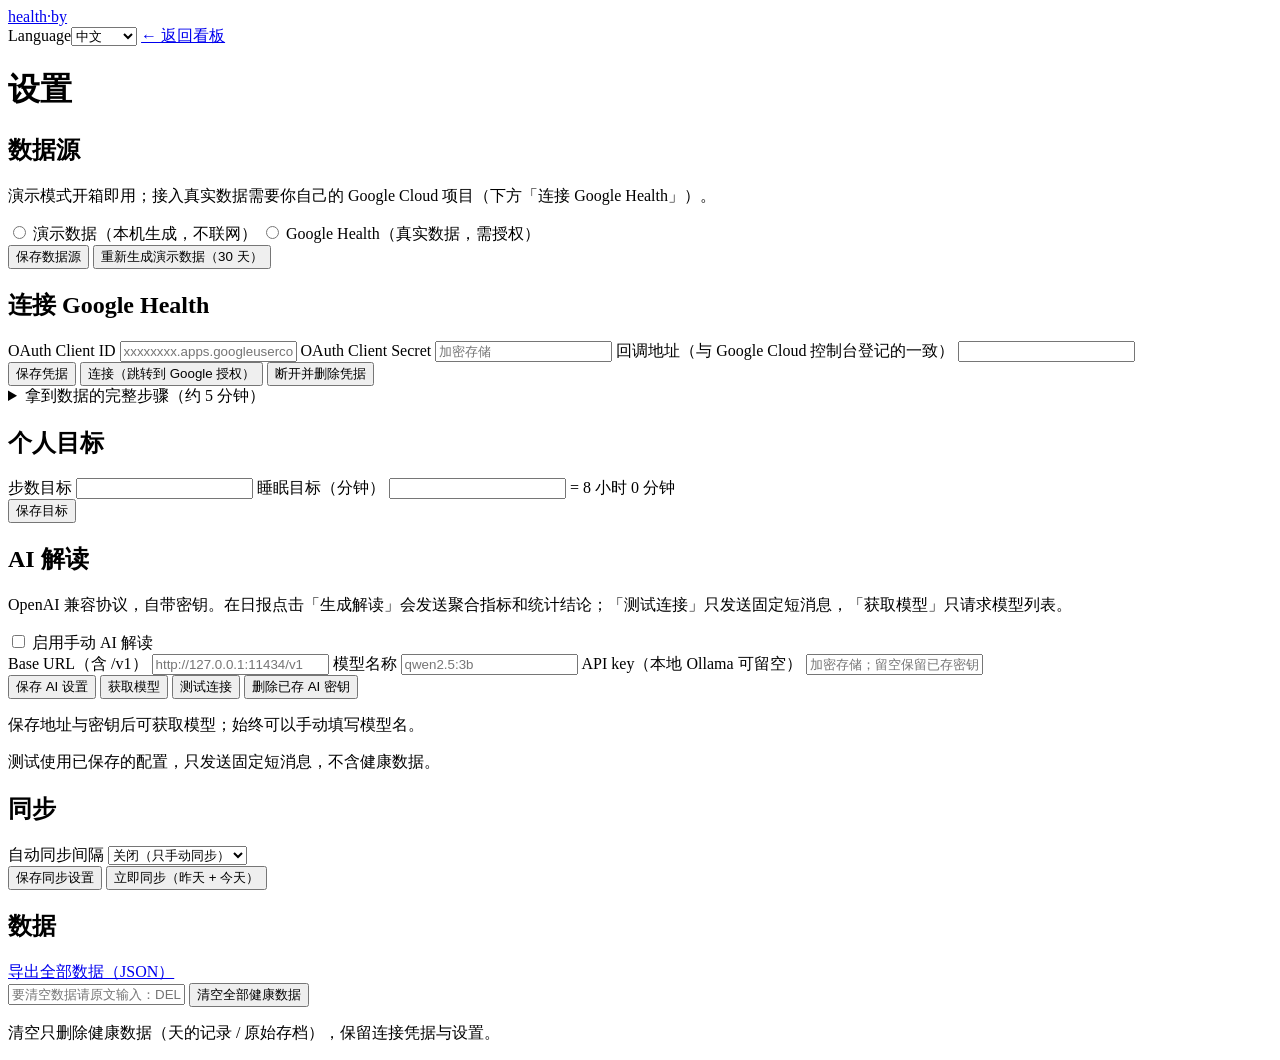
==== health_by/web/settings.html @ 977ff5c2 "feat: JSON API and build-free web interface" ====
<!doctype html>
<html lang="zh">
<head>
  <meta charset="utf-8">
  <meta name="viewport" content="width=device-width, initial-scale=1">
  <title data-i18n="web.settings.text.d1e075354">Health By · 设置</title>
  <link rel="icon" href="/static/favicon.svg" type="image/svg+xml">
  <link rel="stylesheet" href="/static/css/app.css">
</head>
<body>
  <header class="masthead masthead-slim">
    <div class="masthead-row">
      <div class="brand"><a href="/">health<span>·by</span></a></div>
      <label class="language-picker"><span data-i18n="language.label">Language</span><select data-language-select aria-label="Language"><option value="zh">中文</option><option value="en">English</option></select></label>
      <a class="btn btn-sm" href="/"><span data-i18n="web.settings.text.679f2a6cb">← 返回看板</span></a>
    </div>
    <div class="rule-double" role="presentation"></div>
  </header>

  <main class="page page-narrow">
    <h1 class="page-title"><span data-i18n="web.settings.text.df3d58c7d">设置</span></h1>
    <div id="oauth-banner" class="banner" hidden></div>

    <section class="card">
      <h2><span data-i18n="web.settings.text.186be2232">数据源</span></h2>
      <p class="muted small"><span data-i18n="web.settings.text.197866c98">演示模式开箱即用；接入真实数据需要你自己的 Google Cloud 项目（下方「连接 Google Health」）。</span></p>
      <div class="radio-row" id="provider-row">
        <label class="radio"><input type="radio" name="provider" value="demo"> <span data-i18n="web.settings.text.2debd94cb">演示数据（本机生成，不联网）</span></label>
        <label class="radio"><input type="radio" name="provider" value="google-health"> <span data-i18n="web.settings.text.614261cb2">Google Health（真实数据，需授权）</span></label>
      </div>
      <div class="row">
        <button id="save-provider" class="btn btn-primary"><span data-i18n="web.settings.text.beec7877a">保存数据源</span></button>
        <button id="seed-demo" class="btn"><span data-i18n="web.settings.text.2cc71bd17">重新生成演示数据（30 天）</span></button>
      </div>
      <p id="demo-note" class="muted small" hidden></p>
    </section>

    <section class="card">
      <h2><span data-i18n="web.settings.text.c7777dda2">连接 Google Health</span></h2>
      <div class="status-row" id="gh-status"></div>
      <div class="form-grid">
        <label>
          OAuth Client ID
          <input type="text" id="gh-client-id" placeholder="xxxxxxxx.apps.googleusercontent.com" autocomplete="off">
        </label>
        <label>
          OAuth Client Secret
          <input type="password" id="gh-client-secret" placeholder="加密存储" autocomplete="new-password" data-i18n-placeholder="web.settings.placeholder.4430a3caf">
        </label>
        <label>
          <span data-i18n="web.settings.text.480ed7ca5">回调地址（与 Google Cloud 控制台登记的一致）</span>
          <input type="text" id="gh-redirect-uri" autocomplete="off">
        </label>
      </div>
      <div class="row">
        <button id="save-credentials" class="btn btn-primary"><span data-i18n="web.settings.text.47c61ce5c">保存凭据</span></button>
        <button id="connect-gh" class="btn"><span data-i18n="web.settings.text.912f4fb33">连接（跳转到 Google 授权）</span></button>
        <button id="disconnect-gh" class="btn btn-danger"><span data-i18n="web.settings.text.5de9b6543">断开并删除凭据</span></button>
      </div>
      <details class="hint">
        <summary><span data-i18n="web.settings.text.ea24c5df6">拿到数据的完整步骤（约 5 分钟）</span></summary>
        <ol>
          <li><span data-i18n="web.settings.text.12404a0b6">在</span> <code>console.cloud.google.com</code> <span data-i18n="web.settings.text.f387d4d10">新建项目，搜索并启用「Google Health API」。</span></li>
          <li><span data-i18n="web.settings.text.6bf10d650">配置 OAuth 同意屏幕（External），把你自己添加为测试用户。</span></li>
          <li><span data-i18n="web.settings.text.41c246734">创建「Web 应用」类型的 OAuth 客户端，回调地址填上面的回调地址（原样复制）。</span></li>
          <li><span data-i18n="web.settings.text.cd7c11006">把 Client ID / Secret 填入本页并保存，然后点「连接」。</span></li>
        </ol>
        <p class="muted small"><span data-i18n="web.settings.text.404a3ac64">注意：Google 测试模式下的 refresh token 每 7 天过期，过期后本页会提示「需要重新连接」，点一次「连接」即可，无需重新配置。</span></p>
      </details>
    </section>

    <section class="card">
      <h2><span data-i18n="web.settings.text.970386ee7">个人目标</span></h2>
      <div class="form-grid form-grid-2">
        <label><span data-i18n="web.settings.text.065cbd7d1">步数目标</span> <input type="number" id="goal-steps" min="1" step="500"></label>
        <label><span data-i18n="web.settings.text.33d67ae27">睡眠目标（分钟）</span>
          <input type="number" id="goal-sleep" min="60" step="15">
          <span class="field-hint">= <span id="goal-sleep-hours"><span data-i18n="web.settings.text.08666137d">8 小时 0 分钟</span></span></span>
        </label>
      </div>
      <div class="row"><button id="save-goals" class="btn btn-primary"><span data-i18n="web.settings.text.6fc46974c">保存目标</span></button></div>
    </section>

    <section class="card" id="ai-settings">
      <h2><span data-i18n="web.settings.text.0e18125db">AI 解读</span></h2>
      <p class="muted small"><span data-i18n="web.settings.text.8a6cf768a">OpenAI 兼容协议，自带密钥。在日报点击「生成解读」会发送聚合指标和统计结论；「测试连接」只发送固定短消息，「获取模型」只请求模型列表。</span></p>
      <label class="radio"><input type="checkbox" id="ai-enabled"> <span data-i18n="web.settings.text.579903350">启用手动 AI 解读</span></label>
      <p id="ai-disclosure" class="muted small" aria-live="polite" hidden></p>
      <div class="form-grid">
        <label><span data-i18n="web.settings.text.94eab6c58">Base URL（含 /v1）</span>
          <input type="url" id="ai-base-url" placeholder="http://127.0.0.1:11434/v1" autocomplete="off">
        </label>
        <label><span data-i18n="web.settings.text.cb2f1709f">模型名称</span>
          <input type="text" id="ai-model" placeholder="qwen2.5:3b" autocomplete="off">
        </label>
        <label id="ai-model-picker" hidden><span data-i18n="web.settings.text.327bd579c">从已获取的模型中选择</span>
          <select id="ai-model-list" aria-label="从已获取的模型中选择" hidden data-i18n-aria-label="web.settings.aria-label.327bd579c"></select>
        </label>
        <label><span data-i18n="web.settings.text.26315cada">API key（本地 Ollama 可留空）</span>
          <input type="password" id="ai-key" autocomplete="new-password" placeholder="加密存储；留空保留已存密钥" data-i18n-placeholder="web.settings.placeholder.aeeac219b">
        </label>
      </div>
      <div class="row">
        <button id="ai-save" class="btn btn-primary"><span data-i18n="web.settings.text.59dbbf0b4">保存 AI 设置</span></button>
        <button id="ai-models" class="btn"><span data-i18n="web.settings.text.83fcfb4c1">获取模型</span></button>
        <button id="ai-test" class="btn"><span data-i18n="web.settings.text.0a98a48ea">测试连接</span></button>
        <button id="ai-clear-key" class="btn"><span data-i18n="web.settings.text.71711dbbd">删除已存 AI 密钥</span></button>
      </div>
      <p class="muted small" id="ai-settings-note" aria-live="polite"></p>
      <p class="muted small" id="ai-models-note" role="status"><span data-i18n="web.settings.text.0b2051ff8">保存地址与密钥后可获取模型；始终可以手动填写模型名。</span></p>
      <p class="muted small ai-test-result" id="ai-test-result" role="status" aria-live="polite"><span data-i18n="web.settings.text.20de0829b">测试使用已保存的配置，只发送固定短消息，不含健康数据。</span></p>
    </section>

    <section class="card">
      <h2><span data-i18n="web.settings.text.dcfe516d1">同步</span></h2>
      <div class="form-grid form-grid-2">
        <label><span data-i18n="web.settings.text.f5db2c364">自动同步间隔</span>
          <select id="sync-interval">
            <option value="0" data-i18n="web.settings.text.05a3236e4">关闭（只手动同步）</option>
            <option value="60" data-i18n="web.settings.text.adf263eca">每小时</option>
            <option value="360" data-i18n="web.settings.text.ed59c7c06">每 6 小时</option>
            <option value="720" data-i18n="web.settings.text.06921f0aa">每 12 小时</option>
            <option value="1440" data-i18n="web.settings.text.eea1694c2">每天</option>
          </select>
        </label>
      </div>
      <div class="row">
        <button id="save-sync" class="btn btn-primary"><span data-i18n="web.settings.text.91a92469f">保存同步设置</span></button>
        <button id="sync-now" class="btn"><span data-i18n="web.settings.text.f7a6d065e">立即同步（昨天 + 今天）</span></button>
      </div>
      <p id="sync-note" class="muted small" aria-live="polite"></p>
      <div id="sync-runs"></div>
    </section>

    <section class="card">
      <h2><span data-i18n="web.settings.text.5440f7424">数据</span></h2>
      <div class="row">
        <a id="export-link" class="btn" href="/api/v1/export"><span data-i18n="web.settings.text.3d94aa5b3">导出全部数据（JSON）</span></a>
      </div>
      <div class="row danger-zone">
        <input type="text" id="clear-confirm" placeholder="要清空数据请原文输入：DELETE ALL DATA" data-i18n-placeholder="web.settings.placeholder.127466aca">
        <button id="clear-data" class="btn btn-danger"><span data-i18n="web.settings.text.a8aeb5cce">清空全部健康数据</span></button>
      </div>
      <p class="muted small"><span data-i18n="web.settings.text.efa2d1f5c">清空只删除健康数据（天的记录 / 原始存档），保留连接凭据与设置。</span></p>
    </section>

    <p class="disclaimer" id="about"></p>
  </main>

  <div id="toast" class="toast" hidden></div>

  <script type="module" src="/static/js/settings.js"></script>
</body>
</html>
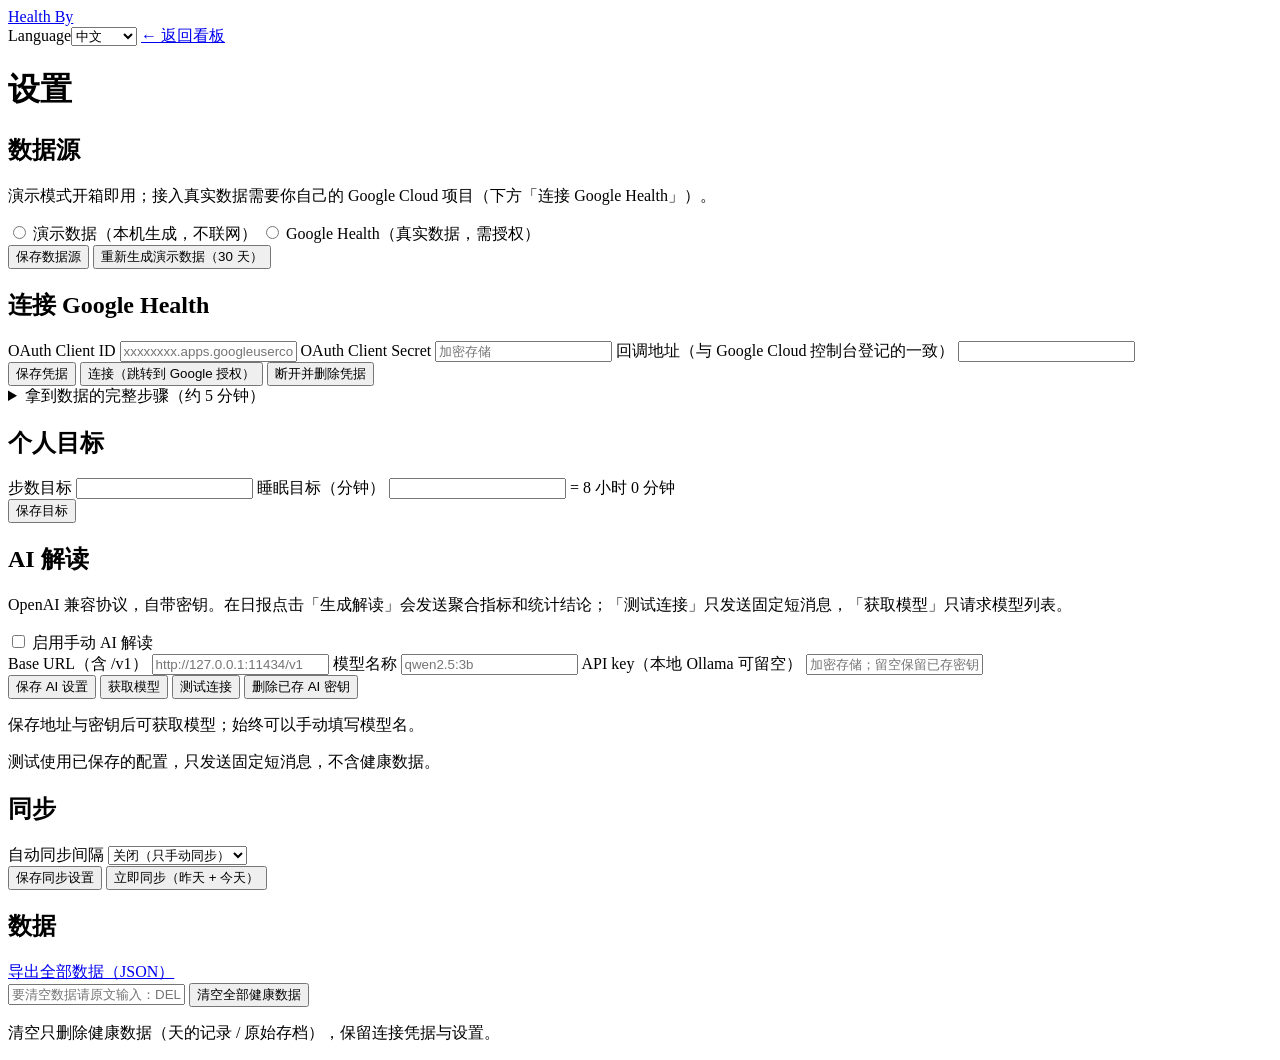
==== commit 0da846c6: "docs: write the product name as Health By everywhere" ====
--- a/health_by/web/settings.html
+++ b/health_by/web/settings.html
@@ -10,7 +10,7 @@
 <body>
   <header class="masthead masthead-slim">
     <div class="masthead-row">
-      <div class="brand"><a href="/">health<span>·by</span></a></div>
+      <div class="brand"><a href="/">Health By</a></div>
       <label class="language-picker"><span data-i18n="language.label">Language</span><select data-language-select aria-label="Language"><option value="zh">中文</option><option value="en">English</option></select></label>
       <a class="btn btn-sm" href="/"><span data-i18n="web.settings.text.679f2a6cb">← 返回看板</span></a>
     </div>
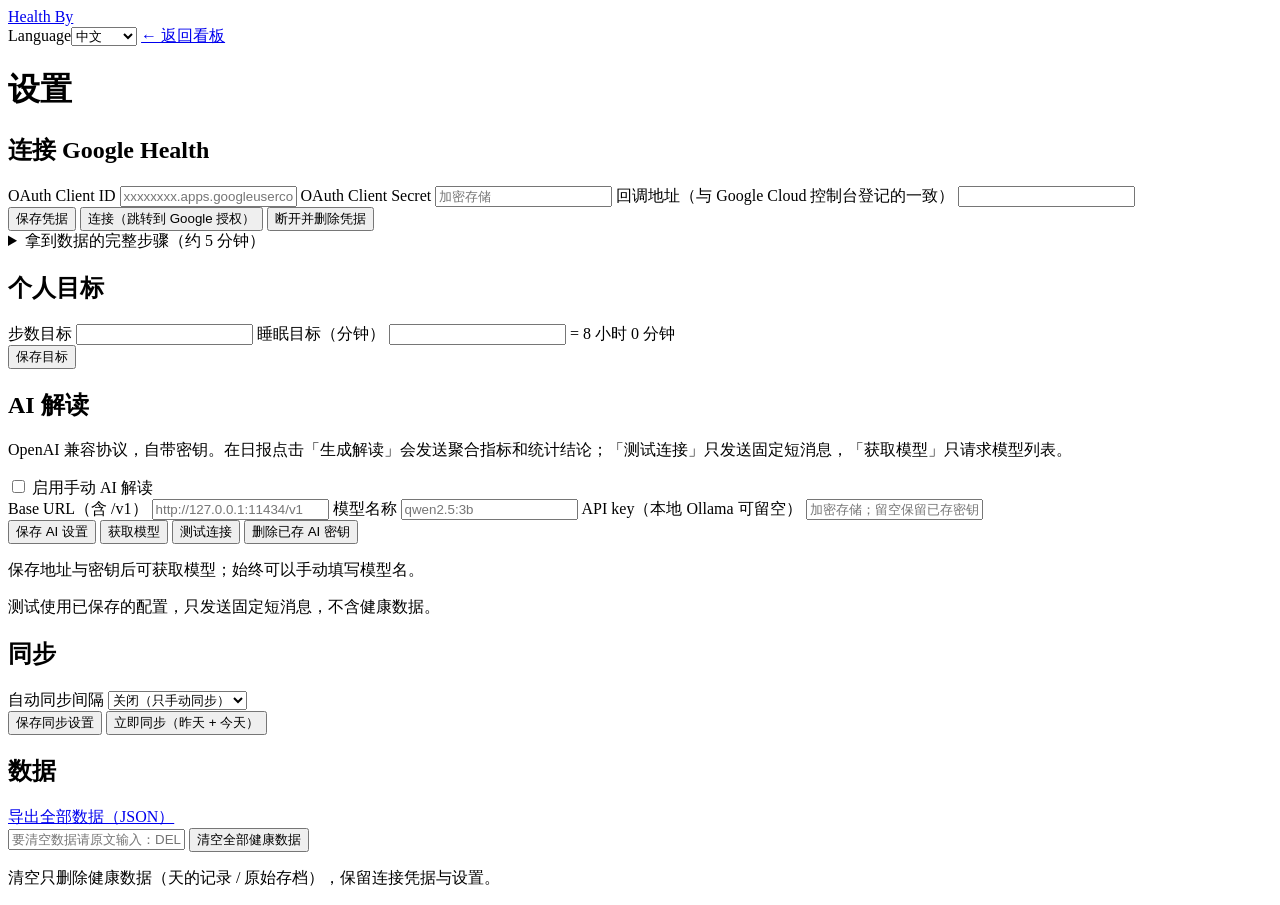
==== commit b16e20c0: "refactor: remove demo data from the product" ====
--- a/health_by/web/settings.html
+++ b/health_by/web/settings.html
@@ -20,20 +20,6 @@
   <main class="page page-narrow">
     <h1 class="page-title"><span data-i18n="web.settings.text.df3d58c7d">设置</span></h1>
     <div id="oauth-banner" class="banner" hidden></div>
-
-    <section class="card">
-      <h2><span data-i18n="web.settings.text.186be2232">数据源</span></h2>
-      <p class="muted small"><span data-i18n="web.settings.text.197866c98">演示模式开箱即用；接入真实数据需要你自己的 Google Cloud 项目（下方「连接 Google Health」）。</span></p>
-      <div class="radio-row" id="provider-row">
-        <label class="radio"><input type="radio" name="provider" value="demo"> <span data-i18n="web.settings.text.2debd94cb">演示数据（本机生成，不联网）</span></label>
-        <label class="radio"><input type="radio" name="provider" value="google-health"> <span data-i18n="web.settings.text.614261cb2">Google Health（真实数据，需授权）</span></label>
-      </div>
-      <div class="row">
-        <button id="save-provider" class="btn btn-primary"><span data-i18n="web.settings.text.beec7877a">保存数据源</span></button>
-        <button id="seed-demo" class="btn"><span data-i18n="web.settings.text.2cc71bd17">重新生成演示数据（30 天）</span></button>
-      </div>
-      <p id="demo-note" class="muted small" hidden></p>
-    </section>
 
     <section class="card">
       <h2><span data-i18n="web.settings.text.c7777dda2">连接 Google Health</span></h2>
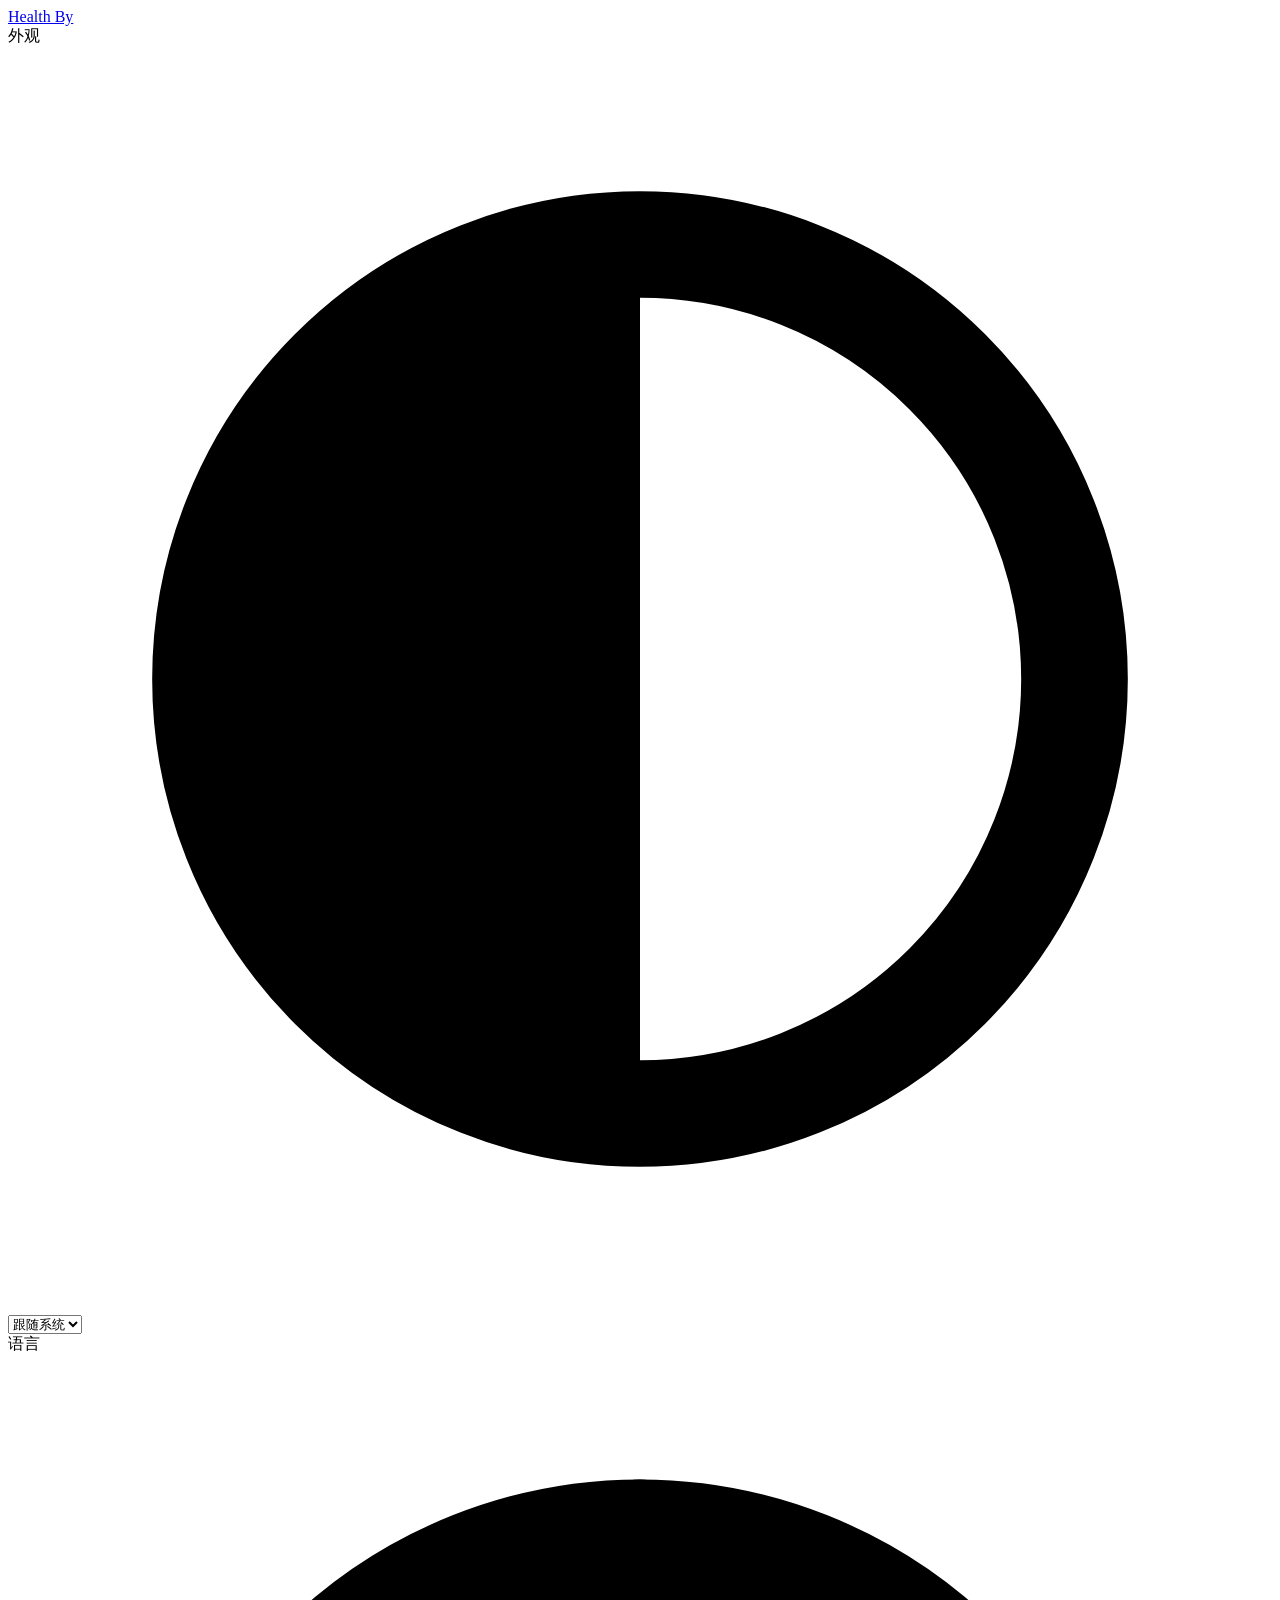
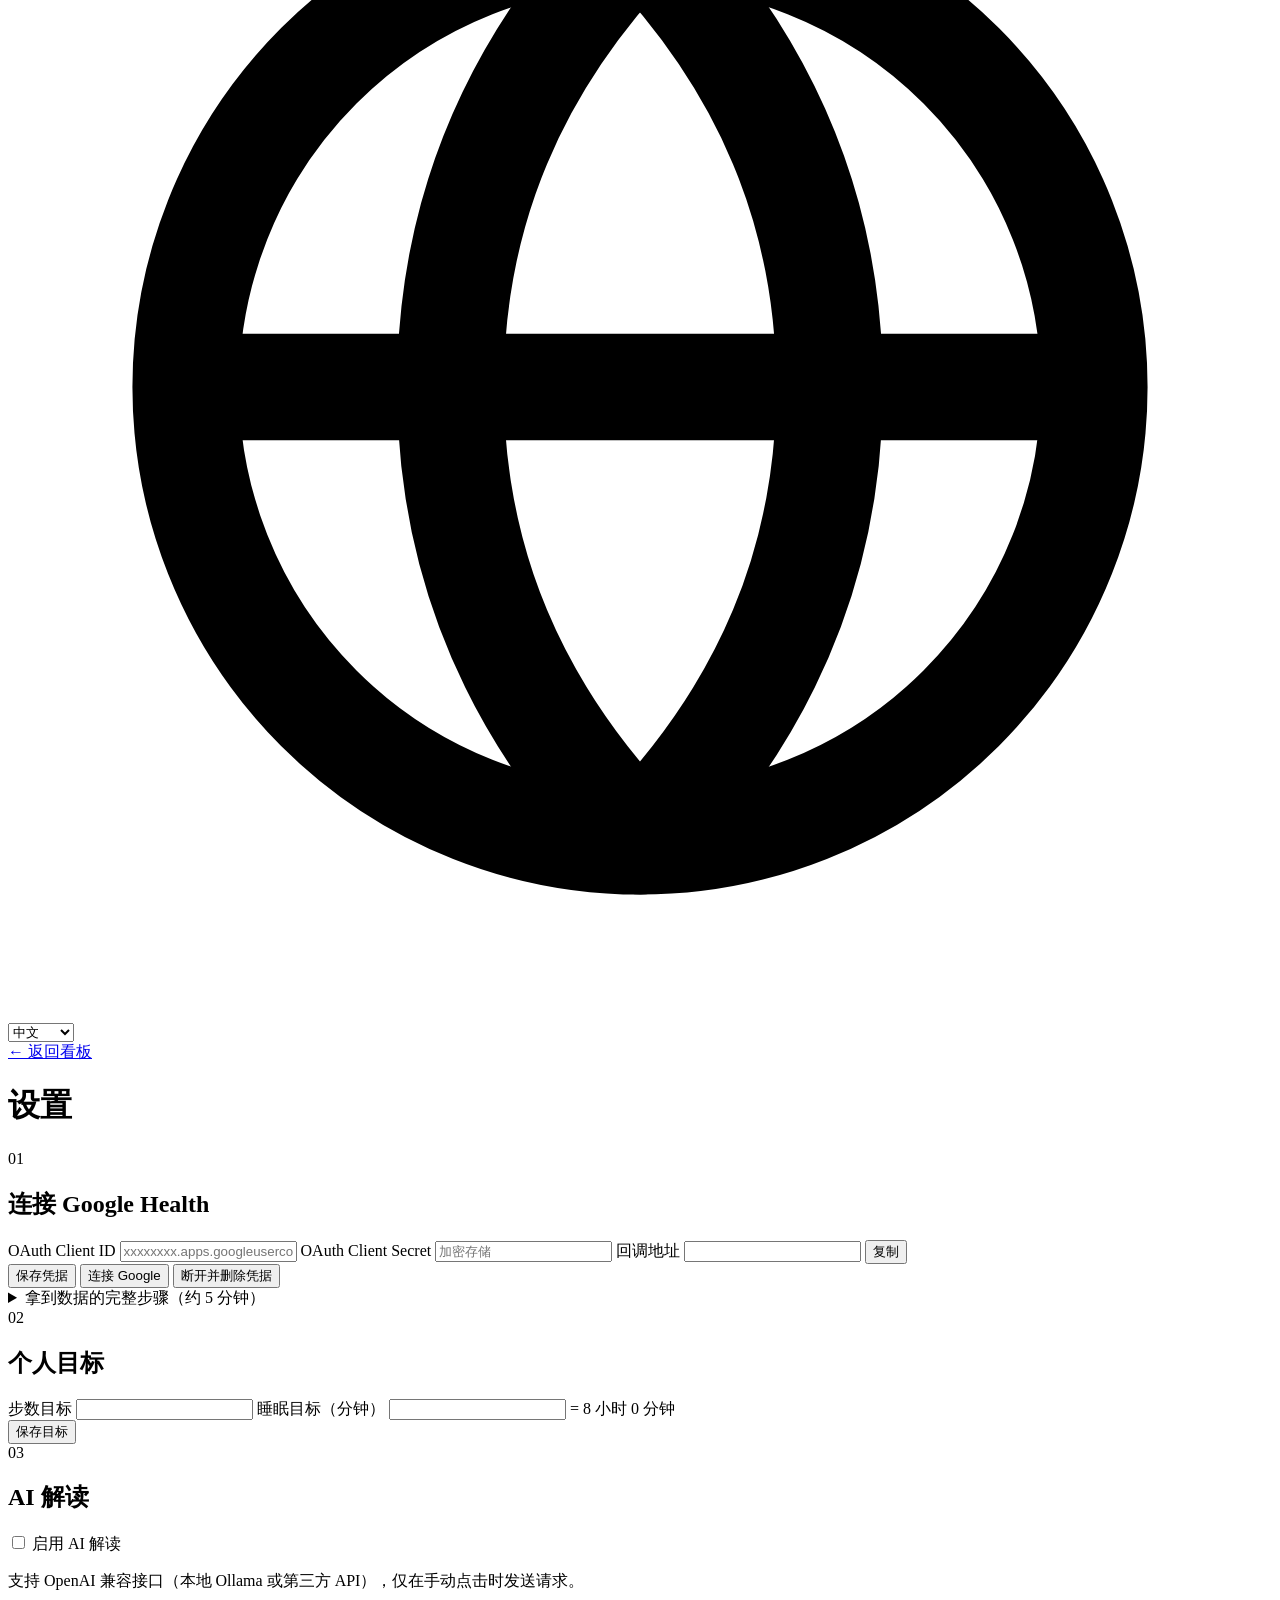
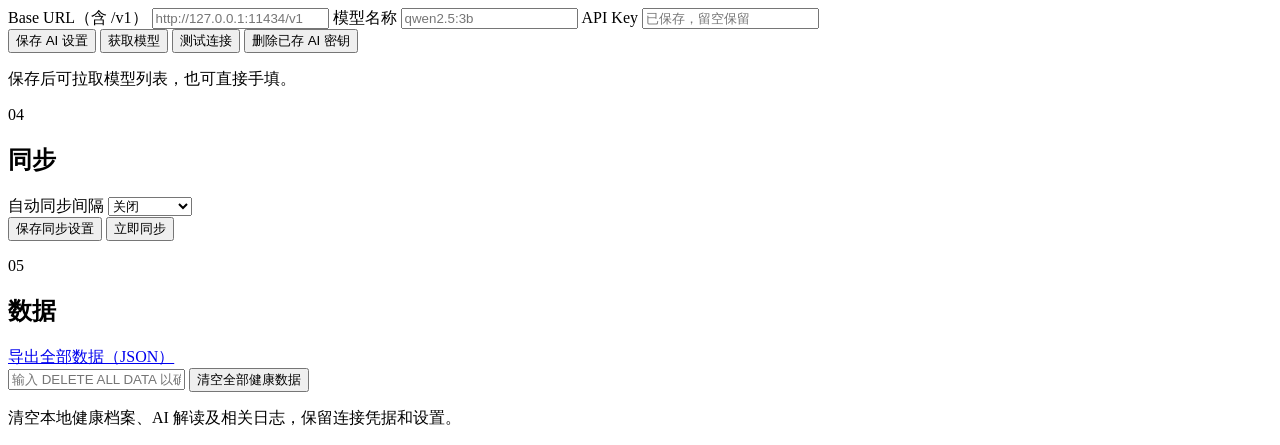
==== commit ba5d3d12: "feat: harden backend, modularize architecture, and redesign web UI" ====
--- a/health_by/web/settings.html
+++ b/health_by/web/settings.html
@@ -6,134 +6,185 @@
   <title data-i18n="web.settings.text.d1e075354">Health By · 设置</title>
   <link rel="icon" href="/static/favicon.svg" type="image/svg+xml">
   <link rel="stylesheet" href="/static/css/app.css">
+  <script type="module" src="/static/js/theme.js"></script>
 </head>
 <body>
   <header class="masthead masthead-slim">
     <div class="masthead-row">
       <div class="brand"><a href="/">Health By</a></div>
-      <label class="language-picker"><span data-i18n="language.label">Language</span><select data-language-select aria-label="Language"><option value="zh">中文</option><option value="en">English</option></select></label>
-      <a class="btn btn-sm" href="/"><span data-i18n="web.settings.text.679f2a6cb">← 返回看板</span></a>
+      <div class="masthead-actions">
+        <div class="masthead-prefs">
+          <div class="select-chip theme-picker"><span class="sr-only" data-i18n="theme.label">外观</span>
+            <svg class="select-chip-icon" viewBox="0 0 16 16" fill="none" stroke="currentColor" stroke-width="1.35" stroke-linecap="round" stroke-linejoin="round" aria-hidden="true"><circle cx="8" cy="8" r="5.5"></circle><path d="M8 2.5a5.5 5.5 0 0 0 0 11Z" fill="currentColor" stroke="none"></path></svg>
+            <select data-theme-select aria-label="外观" data-i18n-aria-label="theme.label">
+              <option value="auto" data-i18n="theme.auto">跟随系统</option>
+              <option value="light" data-i18n="theme.light">浅色</option>
+              <option value="dark" data-i18n="theme.dark">深色</option>
+            </select>
+          </div>
+          <div class="select-chip language-picker"><span class="sr-only" data-i18n="language.label">语言</span>
+            <svg class="select-chip-icon" viewBox="0 0 16 16" fill="none" stroke="currentColor" stroke-width="1.35" stroke-linecap="round" stroke-linejoin="round" aria-hidden="true"><circle cx="8" cy="8" r="5.75"></circle><path d="M2.5 8h11M8 2.25c1.6 1.65 2.4 3.55 2.4 5.75S9.6 12.1 8 13.75C6.4 12.1 5.6 10.2 5.6 8S6.4 3.9 8 2.25Z"></path></svg>
+            <select data-language-select aria-label="语言" data-i18n-aria-label="language.label"><option value="zh">中文</option><option value="en">English</option></select>
+          </div>
+        </div>
+        <span class="masthead-sep" aria-hidden="true"></span>
+        <a class="link-btn" href="/"><span data-i18n="web.settings.text.679f2a6cb">← 返回看板</span></a>
+      </div>
     </div>
     <div class="rule-double" role="presentation"></div>
   </header>
 
-  <main class="page page-narrow">
+  <main class="page page-narrow settings-page">
     <h1 class="page-title"><span data-i18n="web.settings.text.df3d58c7d">设置</span></h1>
-    <div id="oauth-banner" class="banner" hidden></div>
+    <div id="oauth-banner" class="banner" role="status" aria-live="polite" hidden></div>
 
-    <section class="card">
-      <h2><span data-i18n="web.settings.text.c7777dda2">连接 Google Health</span></h2>
-      <div class="status-row" id="gh-status"></div>
-      <div class="form-grid">
-        <label>
-          OAuth Client ID
-          <input type="text" id="gh-client-id" placeholder="xxxxxxxx.apps.googleusercontent.com" autocomplete="off">
-        </label>
-        <label>
-          OAuth Client Secret
-          <input type="password" id="gh-client-secret" placeholder="加密存储" autocomplete="new-password" data-i18n-placeholder="web.settings.placeholder.4430a3caf">
-        </label>
-        <label>
-          <span data-i18n="web.settings.text.480ed7ca5">回调地址（与 Google Cloud 控制台登记的一致）</span>
-          <input type="text" id="gh-redirect-uri" autocomplete="off">
-        </label>
+    <section class="settings-block">
+      <div class="settings-head">
+        <span class="block-index">01</span>
+        <h2><span data-i18n="web.settings.text.c7777dda2">连接 Google Health</span></h2>
+        <div class="status-inline" id="gh-status"></div>
       </div>
-      <div class="row">
-        <button id="save-credentials" class="btn btn-primary"><span data-i18n="web.settings.text.47c61ce5c">保存凭据</span></button>
-        <button id="connect-gh" class="btn"><span data-i18n="web.settings.text.912f4fb33">连接（跳转到 Google 授权）</span></button>
-        <button id="disconnect-gh" class="btn btn-danger"><span data-i18n="web.settings.text.5de9b6543">断开并删除凭据</span></button>
+      <div class="settings-body">
+        <div class="form-grid settings-fields">
+          <label>
+            OAuth Client ID
+            <input type="text" id="gh-client-id" placeholder="xxxxxxxx.apps.googleusercontent.com" autocomplete="off">
+          </label>
+          <label>
+            OAuth Client Secret
+            <input type="password" id="gh-client-secret" placeholder="加密存储" autocomplete="new-password" data-i18n-placeholder="web.settings.placeholder.4430a3caf">
+          </label>
+          <label>
+            <span data-i18n="web.settings.text.480ed7ca5">回调地址</span>
+            <span class="input-action-row">
+              <input type="text" id="gh-redirect-uri" autocomplete="off">
+              <button type="button" id="copy-redirect-uri" class="btn btn-sm"><span data-i18n="web.settings.text.copy_uri">复制</span></button>
+            </span>
+          </label>
+        </div>
+        <div class="settings-actions">
+          <button id="save-credentials" class="btn btn-primary"><span data-i18n="web.settings.text.47c61ce5c">保存凭据</span></button>
+          <button id="connect-gh" class="btn"><span data-i18n="web.settings.text.912f4fb33">连接 Google</span></button>
+          <button id="disconnect-gh" class="link-btn link-danger"><span data-i18n="web.settings.text.5de9b6543">断开并删除凭据</span></button>
+        </div>
+        <details class="hint">
+          <summary><span data-i18n="web.settings.text.ea24c5df6">拿到数据的完整步骤（约 5 分钟）</span></summary>
+          <ol>
+            <li><span data-i18n="web.settings.text.12404a0b6">在</span> <code>console.cloud.google.com</code> <span data-i18n="web.settings.text.f387d4d10">新建项目，搜索并启用「Google Health API」。</span></li>
+            <li><span data-i18n="web.settings.text.6bf10d650">配置 OAuth 同意屏幕（External），把你自己添加为测试用户。</span></li>
+            <li><span data-i18n="web.settings.text.41c246734">创建「Web 应用」类型的 OAuth 客户端，回调地址填上面的回调地址（原样复制）。</span></li>
+            <li><span data-i18n="web.settings.text.cd7c11006">把 Client ID / Secret 填入本页并保存，然后点「连接」。</span></li>
+          </ol>
+          <p class="muted small"><span data-i18n="web.settings.text.404a3ac64">Google 测试模式下授权每 7 天过期，届时重新点击「连接 Google」即可。</span></p>
+        </details>
       </div>
-      <details class="hint">
-        <summary><span data-i18n="web.settings.text.ea24c5df6">拿到数据的完整步骤（约 5 分钟）</span></summary>
-        <ol>
-          <li><span data-i18n="web.settings.text.12404a0b6">在</span> <code>console.cloud.google.com</code> <span data-i18n="web.settings.text.f387d4d10">新建项目，搜索并启用「Google Health API」。</span></li>
-          <li><span data-i18n="web.settings.text.6bf10d650">配置 OAuth 同意屏幕（External），把你自己添加为测试用户。</span></li>
-          <li><span data-i18n="web.settings.text.41c246734">创建「Web 应用」类型的 OAuth 客户端，回调地址填上面的回调地址（原样复制）。</span></li>
-          <li><span data-i18n="web.settings.text.cd7c11006">把 Client ID / Secret 填入本页并保存，然后点「连接」。</span></li>
-        </ol>
-        <p class="muted small"><span data-i18n="web.settings.text.404a3ac64">注意：Google 测试模式下的 refresh token 每 7 天过期，过期后本页会提示「需要重新连接」，点一次「连接」即可，无需重新配置。</span></p>
-      </details>
     </section>
 
-    <section class="card">
-      <h2><span data-i18n="web.settings.text.970386ee7">个人目标</span></h2>
-      <div class="form-grid form-grid-2">
-        <label><span data-i18n="web.settings.text.065cbd7d1">步数目标</span> <input type="number" id="goal-steps" min="1" step="500"></label>
-        <label><span data-i18n="web.settings.text.33d67ae27">睡眠目标（分钟）</span>
-          <input type="number" id="goal-sleep" min="60" step="15">
-          <span class="field-hint">= <span id="goal-sleep-hours"><span data-i18n="web.settings.text.08666137d">8 小时 0 分钟</span></span></span>
-        </label>
+    <section class="settings-block">
+      <div class="settings-head">
+        <span class="block-index">02</span>
+        <h2><span data-i18n="web.settings.text.970386ee7">个人目标</span></h2>
       </div>
-      <div class="row"><button id="save-goals" class="btn btn-primary"><span data-i18n="web.settings.text.6fc46974c">保存目标</span></button></div>
+      <div class="settings-body">
+        <div class="form-grid form-grid-2 settings-fields-compact">
+          <label><span data-i18n="web.settings.text.065cbd7d1">步数目标</span> <input type="number" id="goal-steps" min="1" step="500"></label>
+          <label><span data-i18n="web.settings.text.33d67ae27">睡眠目标（分钟）</span>
+            <input type="number" id="goal-sleep" min="60" step="15">
+            <span class="field-hint">= <span id="goal-sleep-hours"><span data-i18n="web.settings.text.08666137d">8 小时 0 分钟</span></span></span>
+          </label>
+        </div>
+        <div class="settings-actions"><button id="save-goals" class="btn btn-primary"><span data-i18n="web.settings.text.6fc46974c">保存目标</span></button></div>
+      </div>
     </section>
 
-    <section class="card" id="ai-settings">
-      <h2><span data-i18n="web.settings.text.0e18125db">AI 解读</span></h2>
-      <p class="muted small"><span data-i18n="web.settings.text.8a6cf768a">OpenAI 兼容协议，自带密钥。在日报点击「生成解读」会发送聚合指标和统计结论；「测试连接」只发送固定短消息，「获取模型」只请求模型列表。</span></p>
-      <label class="radio"><input type="checkbox" id="ai-enabled"> <span data-i18n="web.settings.text.579903350">启用手动 AI 解读</span></label>
-      <p id="ai-disclosure" class="muted small" aria-live="polite" hidden></p>
-      <div class="form-grid">
-        <label><span data-i18n="web.settings.text.94eab6c58">Base URL（含 /v1）</span>
-          <input type="url" id="ai-base-url" placeholder="http://127.0.0.1:11434/v1" autocomplete="off">
-        </label>
-        <label><span data-i18n="web.settings.text.cb2f1709f">模型名称</span>
-          <input type="text" id="ai-model" placeholder="qwen2.5:3b" autocomplete="off">
-        </label>
-        <label id="ai-model-picker" hidden><span data-i18n="web.settings.text.327bd579c">从已获取的模型中选择</span>
-          <select id="ai-model-list" aria-label="从已获取的模型中选择" hidden data-i18n-aria-label="web.settings.aria-label.327bd579c"></select>
-        </label>
-        <label><span data-i18n="web.settings.text.26315cada">API key（本地 Ollama 可留空）</span>
-          <input type="password" id="ai-key" autocomplete="new-password" placeholder="加密存储；留空保留已存密钥" data-i18n-placeholder="web.settings.placeholder.aeeac219b">
-        </label>
+    <section class="settings-block" id="ai-settings">
+      <div class="settings-head">
+        <span class="block-index">03</span>
+        <h2><span data-i18n="web.settings.text.0e18125db">AI 解读</span></h2>
+        <div class="settings-head-control">
+          <label class="toggle"><input type="checkbox" id="ai-enabled"> <span data-i18n="web.settings.text.579903350">启用 AI 解读</span></label>
+        </div>
       </div>
-      <div class="row">
-        <button id="ai-save" class="btn btn-primary"><span data-i18n="web.settings.text.59dbbf0b4">保存 AI 设置</span></button>
-        <button id="ai-models" class="btn"><span data-i18n="web.settings.text.83fcfb4c1">获取模型</span></button>
-        <button id="ai-test" class="btn"><span data-i18n="web.settings.text.0a98a48ea">测试连接</span></button>
-        <button id="ai-clear-key" class="btn"><span data-i18n="web.settings.text.71711dbbd">删除已存 AI 密钥</span></button>
+      <div class="settings-body">
+        <p class="muted small"><span data-i18n="web.settings.text.8a6cf768a">支持 OpenAI 兼容接口（本地 Ollama 或第三方 API），仅在手动点击时发送请求。</span></p>
+        <p id="ai-disclosure" class="muted small settings-disclosure" aria-live="polite" hidden></p>
+        <div class="form-grid form-grid-2 settings-fields">
+          <label><span data-i18n="web.settings.text.94eab6c58">Base URL（含 /v1）</span>
+            <input type="url" id="ai-base-url" placeholder="http://127.0.0.1:11434/v1" autocomplete="off">
+          </label>
+          <label><span data-i18n="web.settings.text.cb2f1709f">模型名称</span>
+            <input type="text" id="ai-model" placeholder="qwen2.5:3b" autocomplete="off">
+          </label>
+          <label id="ai-model-picker" class="span-2" hidden><span data-i18n="web.settings.text.327bd579c">从已获取的模型中选择</span>
+            <select id="ai-model-list" aria-label="从已获取的模型中选择" hidden data-i18n-aria-label="web.settings.aria-label.327bd579c"></select>
+          </label>
+          <label class="span-2"><span data-i18n="web.settings.text.26315cada">API Key</span>
+            <input type="password" id="ai-key" autocomplete="new-password" placeholder="已保存，留空保留" data-i18n-placeholder="web.settings.placeholder.aeeac219b">
+          </label>
+        </div>
+        <div class="settings-actions">
+          <button id="ai-save" class="btn btn-primary"><span data-i18n="web.settings.text.59dbbf0b4">保存 AI 设置</span></button>
+          <button id="ai-models" class="btn"><span data-i18n="web.settings.text.83fcfb4c1">获取模型</span></button>
+          <button id="ai-test" class="btn"><span data-i18n="web.settings.text.0a98a48ea">测试连接</span></button>
+          <button id="ai-clear-key" class="link-btn link-danger"><span data-i18n="web.settings.text.71711dbbd">删除已存 AI 密钥</span></button>
+        </div>
+        <div class="settings-notes">
+          <p class="muted small" id="ai-settings-note" aria-live="polite"></p>
+          <p class="muted small" id="ai-models-note" role="status"><span data-i18n="web.settings.text.0b2051ff8">保存后可拉取模型列表，也可直接手填。</span></p>
+          <p class="muted small ai-test-result" id="ai-test-result" role="status" aria-live="polite"></p>
+        </div>
       </div>
-      <p class="muted small" id="ai-settings-note" aria-live="polite"></p>
-      <p class="muted small" id="ai-models-note" role="status"><span data-i18n="web.settings.text.0b2051ff8">保存地址与密钥后可获取模型；始终可以手动填写模型名。</span></p>
-      <p class="muted small ai-test-result" id="ai-test-result" role="status" aria-live="polite"><span data-i18n="web.settings.text.20de0829b">测试使用已保存的配置，只发送固定短消息，不含健康数据。</span></p>
     </section>
 
-    <section class="card">
-      <h2><span data-i18n="web.settings.text.dcfe516d1">同步</span></h2>
-      <div class="form-grid form-grid-2">
-        <label><span data-i18n="web.settings.text.f5db2c364">自动同步间隔</span>
-          <select id="sync-interval">
-            <option value="0" data-i18n="web.settings.text.05a3236e4">关闭（只手动同步）</option>
-            <option value="60" data-i18n="web.settings.text.adf263eca">每小时</option>
-            <option value="360" data-i18n="web.settings.text.ed59c7c06">每 6 小时</option>
-            <option value="720" data-i18n="web.settings.text.06921f0aa">每 12 小时</option>
-            <option value="1440" data-i18n="web.settings.text.eea1694c2">每天</option>
-          </select>
-        </label>
+    <section class="settings-block">
+      <div class="settings-head">
+        <span class="block-index">04</span>
+        <h2><span data-i18n="web.settings.text.dcfe516d1">同步</span></h2>
       </div>
-      <div class="row">
-        <button id="save-sync" class="btn btn-primary"><span data-i18n="web.settings.text.91a92469f">保存同步设置</span></button>
-        <button id="sync-now" class="btn"><span data-i18n="web.settings.text.f7a6d065e">立即同步（昨天 + 今天）</span></button>
+      <div class="settings-body">
+        <div class="form-grid settings-fields-compact">
+          <label><span data-i18n="web.settings.text.f5db2c364">自动同步间隔</span>
+            <select id="sync-interval" aria-label="自动同步间隔" data-i18n-aria-label="web.settings.text.f5db2c364">
+              <option value="0" data-i18n="web.settings.text.05a3236e4">关闭</option>
+              <option value="60" data-i18n="web.settings.text.adf263eca">每小时</option>
+              <option value="360" data-i18n="web.settings.text.ed59c7c06">每 6 小时</option>
+              <option value="720" data-i18n="web.settings.text.06921f0aa">每 12 小时</option>
+              <option value="1440" data-i18n="web.settings.text.eea1694c2">每天</option>
+            </select>
+          </label>
+        </div>
+        <div class="settings-actions">
+          <button id="save-sync" class="btn btn-primary"><span data-i18n="web.settings.text.91a92469f">保存同步设置</span></button>
+          <button id="sync-now" class="btn"><span data-i18n="web.settings.text.f7a6d065e">立即同步</span></button>
+        </div>
+        <p id="sync-note" class="muted small settings-note" aria-live="polite"></p>
+        <div id="sync-runs"></div>
       </div>
-      <p id="sync-note" class="muted small" aria-live="polite"></p>
-      <div id="sync-runs"></div>
     </section>
 
-    <section class="card">
-      <h2><span data-i18n="web.settings.text.5440f7424">数据</span></h2>
-      <div class="row">
-        <a id="export-link" class="btn" href="/api/v1/export"><span data-i18n="web.settings.text.3d94aa5b3">导出全部数据（JSON）</span></a>
+    <section class="settings-block">
+      <div class="settings-head">
+        <span class="block-index">05</span>
+        <h2><span data-i18n="web.settings.text.5440f7424">数据</span></h2>
       </div>
-      <div class="row danger-zone">
-        <input type="text" id="clear-confirm" placeholder="要清空数据请原文输入：DELETE ALL DATA" data-i18n-placeholder="web.settings.placeholder.127466aca">
-        <button id="clear-data" class="btn btn-danger"><span data-i18n="web.settings.text.a8aeb5cce">清空全部健康数据</span></button>
+      <div class="settings-body">
+        <div class="settings-actions">
+          <a id="export-link" class="btn" href="/api/v1/export"><span data-i18n="web.settings.text.3d94aa5b3">导出全部数据（JSON）</span></a>
+        </div>
+        <div class="danger-panel">
+          <div class="danger-zone">
+            <input type="text" id="clear-confirm" placeholder="输入 DELETE ALL DATA 以确认" data-i18n-placeholder="web.settings.placeholder.127466aca" data-i18n-aria-label="web.settings.placeholder.127466aca" aria-label="输入 DELETE ALL DATA 以确认">
+            <button id="clear-data" class="btn btn-danger"><span data-i18n="web.settings.text.a8aeb5cce">清空全部健康数据</span></button>
+          </div>
+          <p class="muted small"><span data-i18n="web.settings.text.efa2d1f5c">清空本地健康档案、AI 解读及相关日志，保留连接凭据和设置。</span></p>
+        </div>
       </div>
-      <p class="muted small"><span data-i18n="web.settings.text.efa2d1f5c">清空只删除健康数据（天的记录 / 原始存档），保留连接凭据与设置。</span></p>
     </section>
 
     <p class="disclaimer" id="about"></p>
   </main>
 
-  <div id="toast" class="toast" hidden></div>
+  <div id="toast" class="toast" role="status" aria-live="polite" hidden></div>
 
   <script type="module" src="/static/js/settings.js"></script>
 </body>
